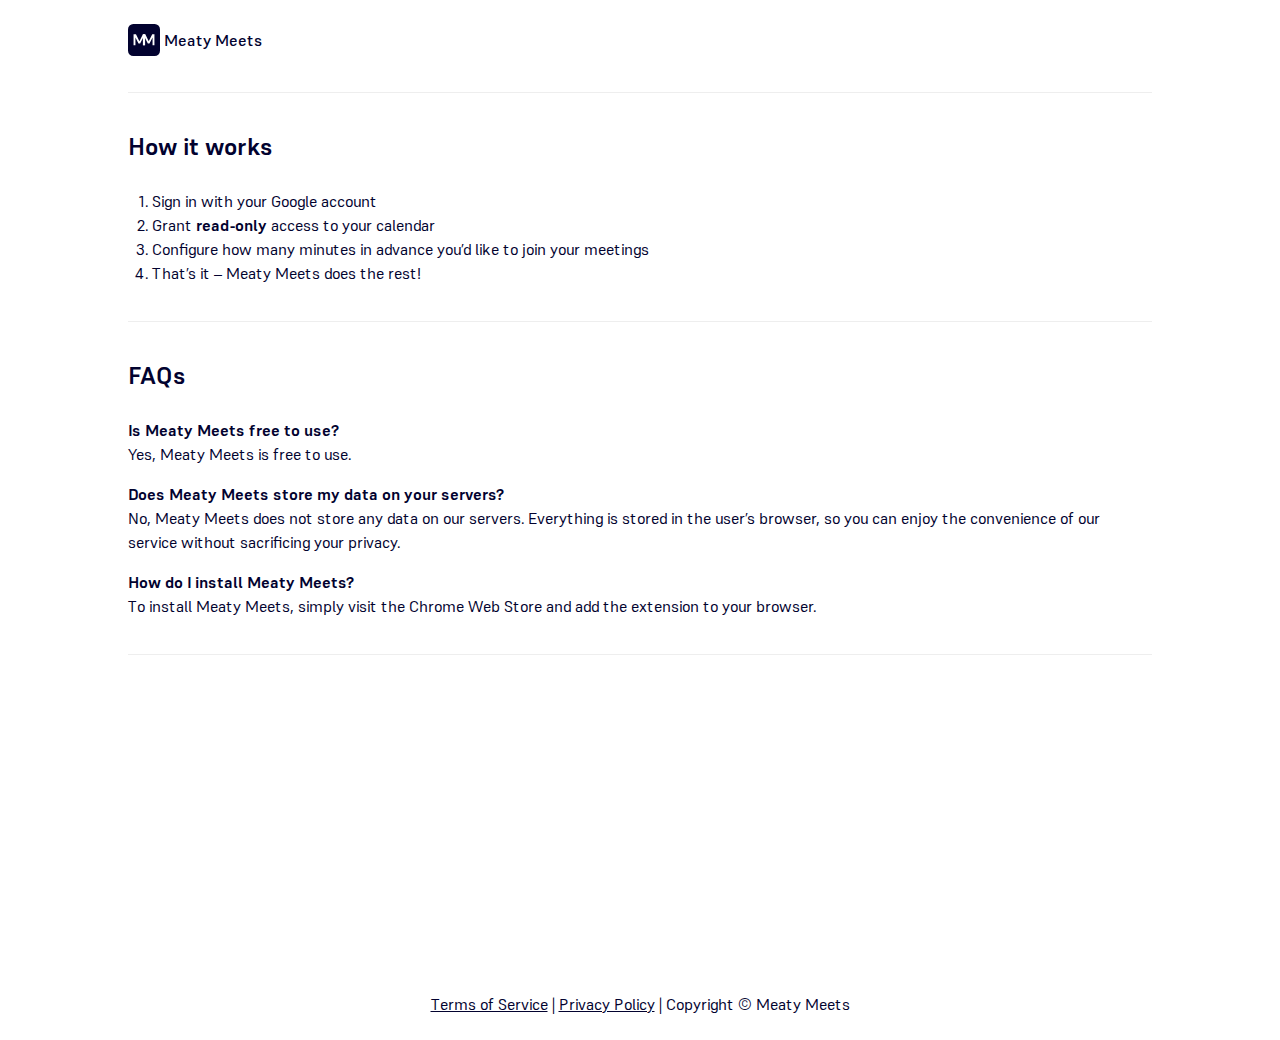
==== home/index.html @ b88919e8 "deploy: 27e49033e49269ad73d70c2f8913129b9b7d13e5" ====
<!doctype html><html lang=en><head><meta charset=utf-8><meta http-equiv=x-ua-compatible content="IE=edge"><meta name=viewport content="width=device-width,initial-scale=1"><link rel=stylesheet href=/supreme/css/supreme.css><link rel=stylesheet href=/index.css><title>Home</title></head><body><main aria-role=main><div style=margin-bottom:24px><a href=/ style=text-decoration:none><img src=/icons/icon.svg width=32 style=vertical-align:middle>
<span style=vertical-align:middle;font-weight:500>Meaty Meets</span></a></div><main><hr><h2 id=how-it-works>How it works</h2><ol><li>Sign in with your Google account</li><li>Grant <strong>read-only</strong> access to your calendar</li><li>Configure how many minutes in advance you&rsquo;d like to join your meetings</li><li>That&rsquo;s it – Meaty Meets does the rest!</li></ol><hr><h2 id=faqs>FAQs</h2><p><strong>Is Meaty Meets free to use?</strong><br>Yes, Meaty Meets is free to use.</p><p><strong>Does Meaty Meets store my data on your servers?</strong><br>No, Meaty Meets does not store any data on our servers. Everything is stored in the user&rsquo;s browser, so you can enjoy the convenience of our service without sacrificing your privacy.</p><p><strong>How do I install Meaty Meets?</strong><br>To install Meaty Meets, simply visit the Chrome Web Store and add the extension to your browser.</p><hr></main></main><footer><center><a href=/terms/>Terms of Service</a> |
<a href=/privacy/>Privacy Policy</a> |
Copyright © Meaty Meets</center></footer></body></html>
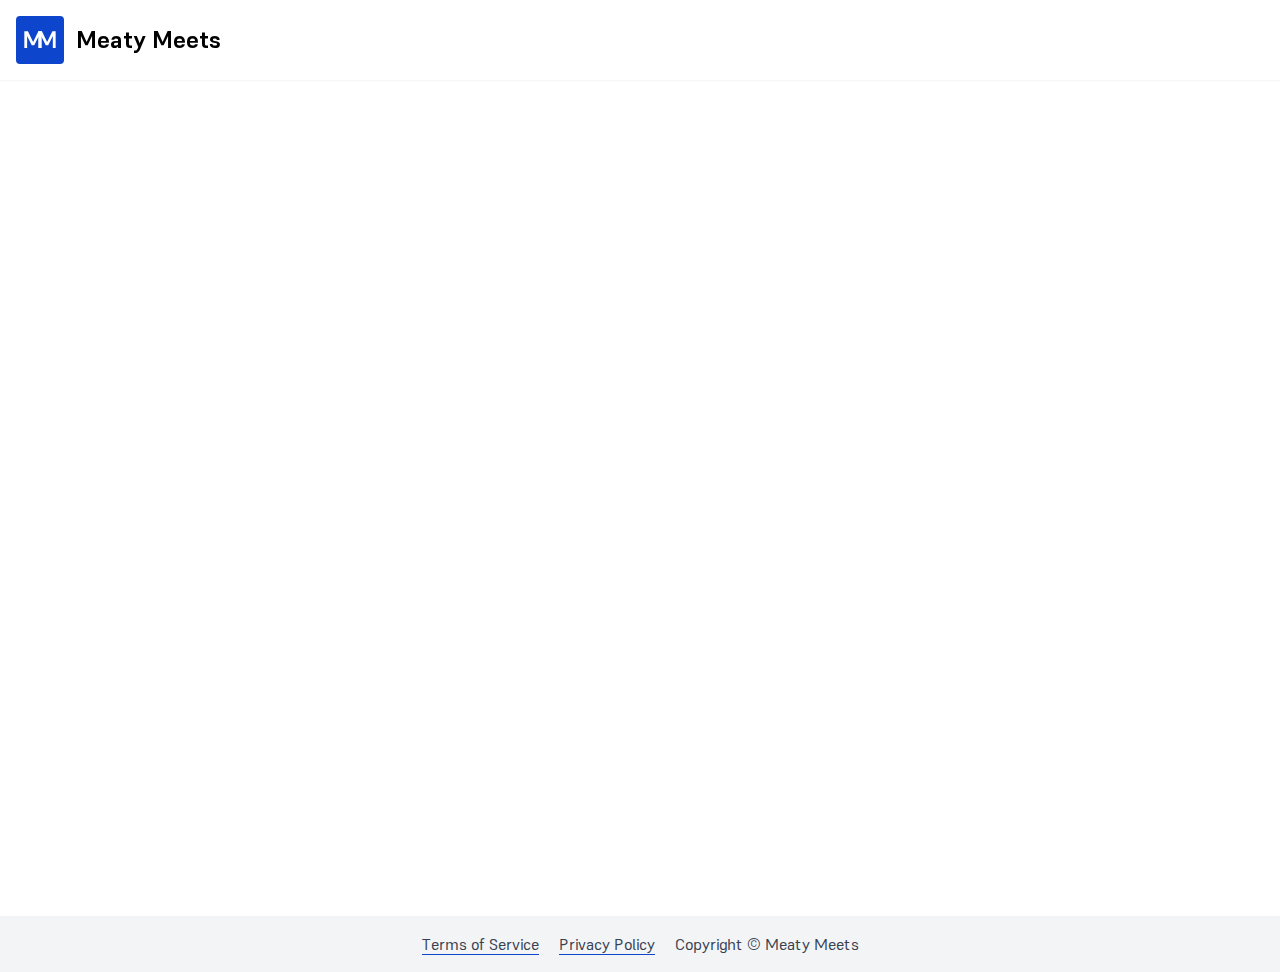
==== commit 66b1ff05: "deploy: 4e1d32ff3f05e1512ada7dabf3fef4eda2646c60" ====
--- a/home/index.html
+++ b/home/index.html
@@ -1,4 +1,4 @@
-<!doctype html><html lang=en><head><meta charset=utf-8><meta http-equiv=x-ua-compatible content="IE=edge"><meta name=viewport content="width=device-width,initial-scale=1"><link rel=stylesheet href=/supreme/css/supreme.css><link rel=stylesheet href=/index.css><title>Home</title></head><body><main aria-role=main><div style=margin-bottom:24px><a href=/ style=text-decoration:none><img src=/icons/icon.svg width=32 style=vertical-align:middle>
-<span style=vertical-align:middle;font-weight:500>Meaty Meets</span></a></div><main><hr><h2 id=how-it-works>How it works</h2><ol><li>Sign in with your Google account</li><li>Grant <strong>read-only</strong> access to your calendar</li><li>Configure how many minutes in advance you&rsquo;d like to join your meetings</li><li>That&rsquo;s it – Meaty Meets does the rest!</li></ol><hr><h2 id=faqs>FAQs</h2><p><strong>Is Meaty Meets free to use?</strong><br>Yes, Meaty Meets is free to use.</p><p><strong>Does Meaty Meets store my data on your servers?</strong><br>No, Meaty Meets does not store any data on our servers. Everything is stored in the user&rsquo;s browser, so you can enjoy the convenience of our service without sacrificing your privacy.</p><p><strong>How do I install Meaty Meets?</strong><br>To install Meaty Meets, simply visit the Chrome Web Store and add the extension to your browser.</p><hr></main></main><footer><center><a href=/terms/>Terms of Service</a> |
-<a href=/privacy/>Privacy Policy</a> |
-Copyright © Meaty Meets</center></footer></body></html>+<!doctype html><html lang=en><head><meta charset=utf-8><meta http-equiv=x-ua-compatible content="IE=edge"><meta name=viewport content="width=device-width,initial-scale=1"><meta name=google-site-verification content="hmmjIIb3eT8ug032mxil8LVOPxSdBTURrRlkJ2-AkQg"><link rel=stylesheet href=/supreme/css/supreme.css><link rel=stylesheet href=/index.css><title>Home</title></head><body><main aria-role=main><div class="py-4 fixed shadow-sm w-full bg-white z-50"><div class="container mx-auto px-4"><a class=no-underline href=/><img class="inline-block align-middle" src=/icons/icon.svg width=48>
+<span class="ml-2 align-middle inline-block text-2xl font-bold">Meaty Meets</span></a></div></div><div class="container mx-auto px-4"><div class="min-h-screen pt-20"></div></div></main><footer class="py-4 bg-gray-100 mt-4"><center><a class="text-gray-700 border-b border-accent-500 mr-4" href=/terms/>Terms of Service</a>
+<a class="text-gray-700 border-b border-accent-500 mr-4" href=/privacy/>Privacy Policy</a>
+<span class=text-gray-700>Copyright © Meaty Meets</span></center></footer></body></html>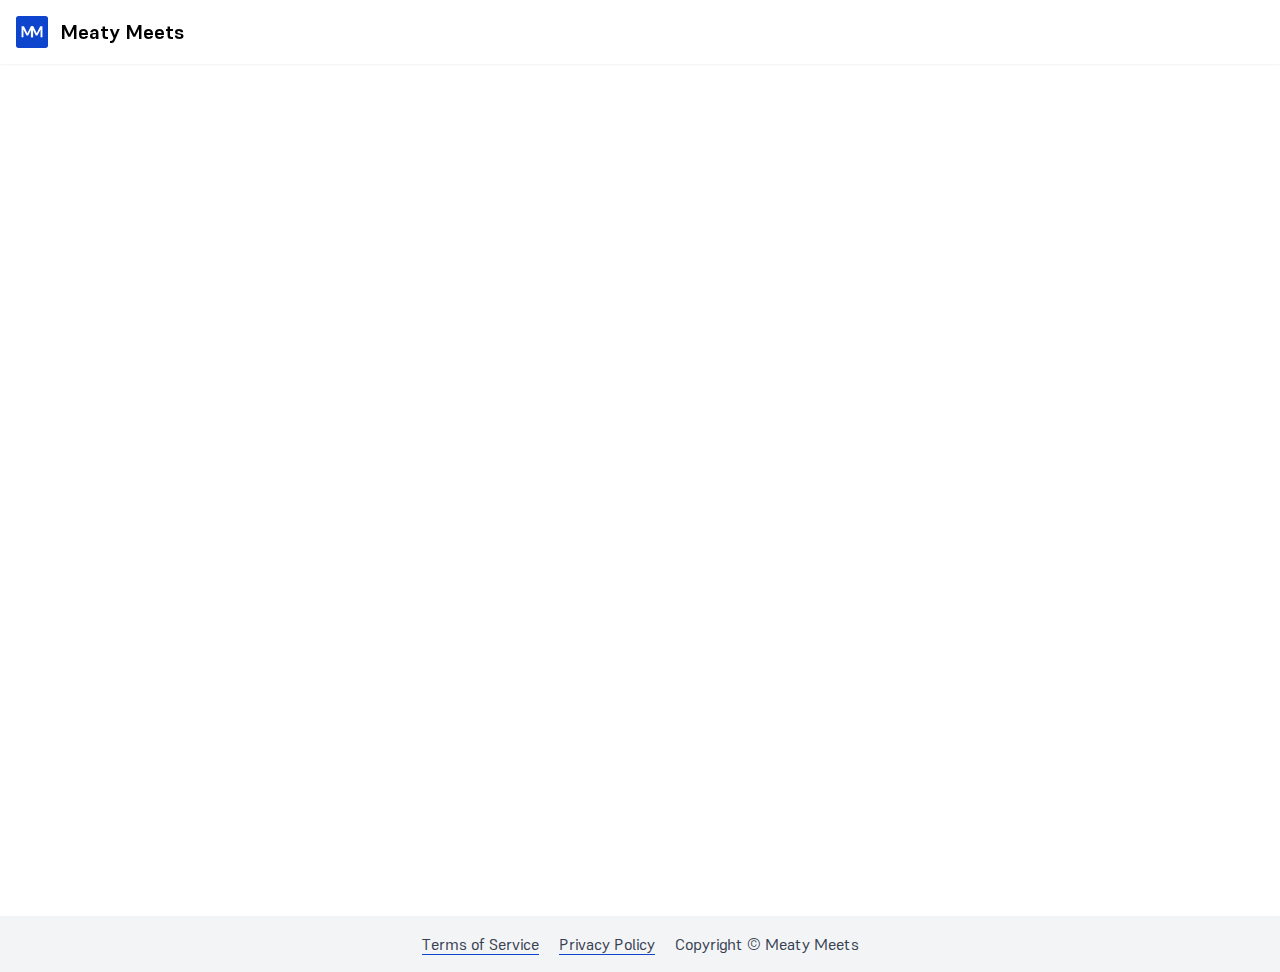
==== commit 0c1b979d: "deploy: c5e5f380e03d38da6635016ba07b224efe745d2f" ====
--- a/home/index.html
+++ b/home/index.html
@@ -1,4 +1,4 @@
-<!doctype html><html lang=en><head><meta charset=utf-8><meta http-equiv=x-ua-compatible content="IE=edge"><meta name=viewport content="width=device-width,initial-scale=1"><meta name=google-site-verification content="hmmjIIb3eT8ug032mxil8LVOPxSdBTURrRlkJ2-AkQg"><link rel=stylesheet href=/supreme/css/supreme.css><link rel=stylesheet href=/index.css><title>Home</title></head><body><main aria-role=main><div class="py-4 fixed shadow-sm w-full bg-white z-50"><div class="container mx-auto px-4"><a class=no-underline href=/><img class="inline-block align-middle" src=/icons/icon.svg width=48>
-<span class="ml-2 align-middle inline-block text-2xl font-bold">Meaty Meets</span></a></div></div><div class="container mx-auto px-4"><div class="min-h-screen pt-20"></div></div></main><footer class="py-4 bg-gray-100 mt-4"><center><a class="text-gray-700 border-b border-accent-500 mr-4" href=/terms/>Terms of Service</a>
+<!doctype html><html lang=en><head><meta charset=utf-8><meta http-equiv=x-ua-compatible content="IE=edge"><meta name=viewport content="width=device-width,initial-scale=1"><meta name=google-site-verification content="hmmjIIb3eT8ug032mxil8LVOPxSdBTURrRlkJ2-AkQg"><link rel=stylesheet href=/supreme/css/supreme.css><link rel=stylesheet href=/index.css><title>Home</title></head><body><main aria-role=main><div class="py-4 fixed shadow-sm w-full bg-white z-50"><div class="container mx-auto px-4"><a class=no-underline href=/><img class="inline-block align-middle" src=/icons/icon.svg width=32>
+<span class="ml-2 align-middle inline-block text-xl font-bold">Meaty Meets</span></a></div></div><div class="container mx-auto px-4"><div class="min-h-screen pt-20"></div></div></main><footer class="py-4 bg-gray-100 mt-4"><center><a class="text-gray-700 border-b border-accent-500 mr-4" href=/terms/>Terms of Service</a>
 <a class="text-gray-700 border-b border-accent-500 mr-4" href=/privacy/>Privacy Policy</a>
 <span class=text-gray-700>Copyright © Meaty Meets</span></center></footer></body></html>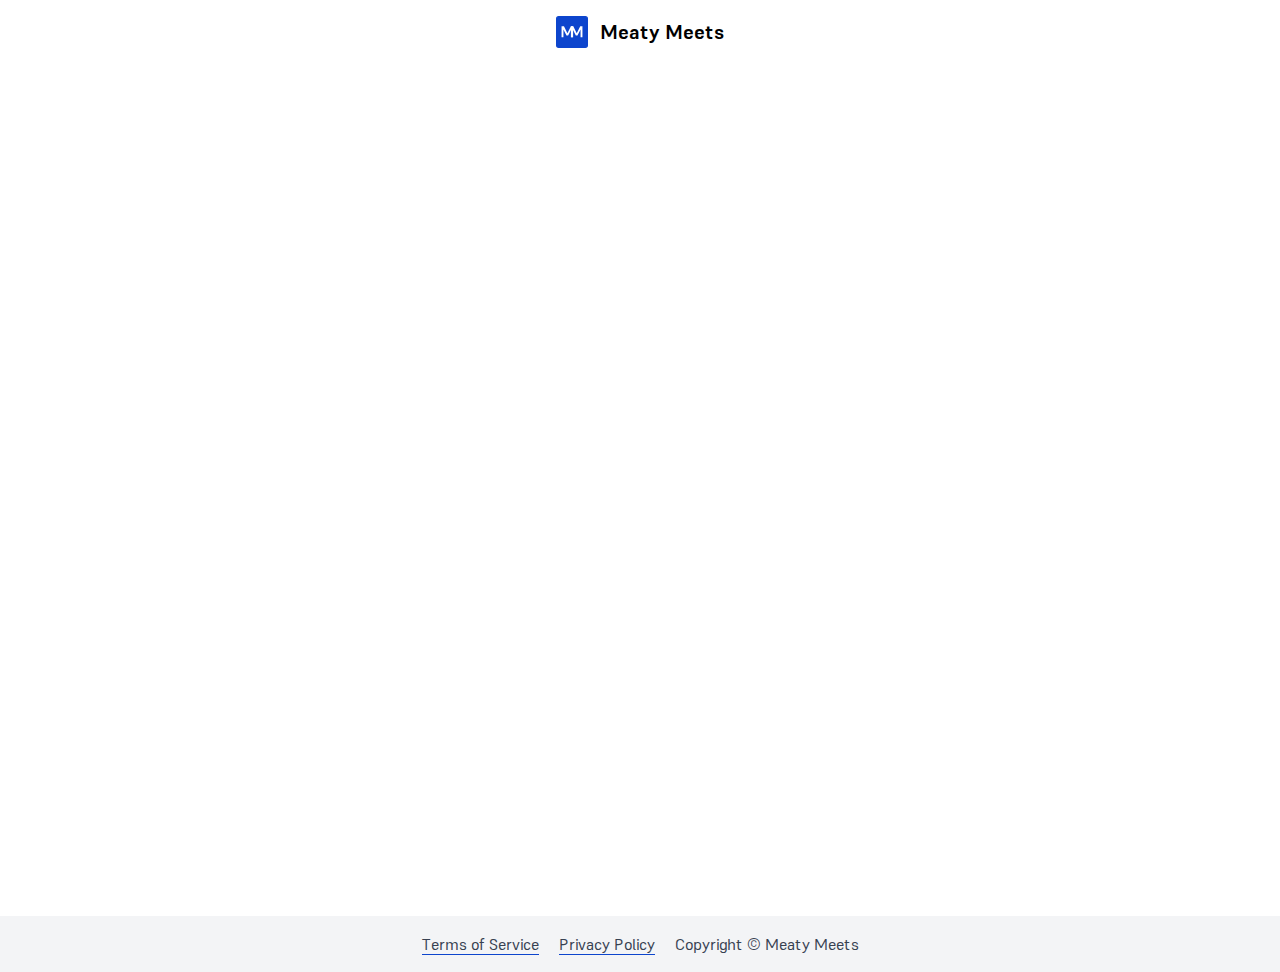
==== commit 961e90ed: "deploy: e3e10ad5b715438e2c1e7ef420597ab3374c9d63" ====
--- a/home/index.html
+++ b/home/index.html
@@ -1,4 +1,4 @@
-<!doctype html><html lang=en><head><meta charset=utf-8><meta http-equiv=x-ua-compatible content="IE=edge"><meta name=viewport content="width=device-width,initial-scale=1"><meta name=google-site-verification content="hmmjIIb3eT8ug032mxil8LVOPxSdBTURrRlkJ2-AkQg"><link rel=stylesheet href=/supreme/css/supreme.css><link rel=stylesheet href=/index.css><title>Home</title></head><body><main aria-role=main><div class="py-4 fixed shadow-sm w-full bg-white z-50"><div class="container mx-auto px-4"><a class=no-underline href=/><img class="inline-block align-middle" src=/icons/icon.svg width=32>
+<!doctype html><html lang=en><head><meta charset=utf-8><meta http-equiv=x-ua-compatible content="IE=edge"><meta name=viewport content="width=device-width,initial-scale=1"><meta name=google-site-verification content="hmmjIIb3eT8ug032mxil8LVOPxSdBTURrRlkJ2-AkQg"><link rel=stylesheet href=/supreme/css/supreme.css><link rel=stylesheet href=/index.css><title>Home</title></head><body><main aria-role=main><div class="py-4 fixed w-full bg-white z-50"><div class="container mx-auto px-4 text-center"><a class=no-underline href=/><img class="inline-block align-middle" src=/icons/icon.svg width=32>
 <span class="ml-2 align-middle inline-block text-xl font-bold">Meaty Meets</span></a></div></div><div class="container mx-auto px-4"><div class="min-h-screen pt-20"></div></div></main><footer class="py-4 bg-gray-100 mt-4"><center><a class="text-gray-700 border-b border-accent-500 mr-4" href=/terms/>Terms of Service</a>
 <a class="text-gray-700 border-b border-accent-500 mr-4" href=/privacy/>Privacy Policy</a>
 <span class=text-gray-700>Copyright © Meaty Meets</span></center></footer></body></html>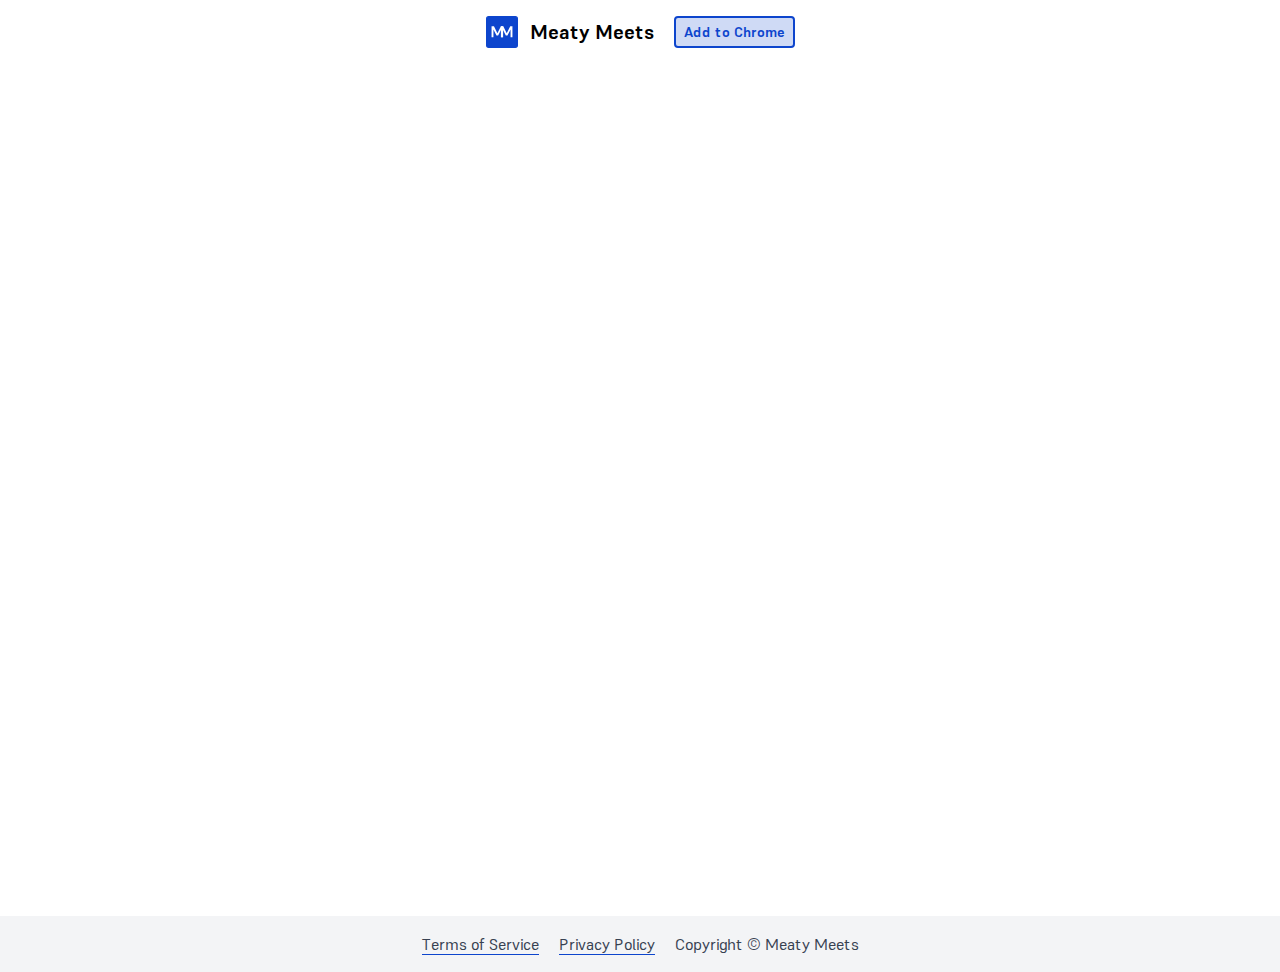
==== commit 795c7bc5: "deploy: 7638497d1e7135ec5f086b267b485b168d007fcf" ====
--- a/home/index.html
+++ b/home/index.html
@@ -1,4 +1,5 @@
-<!doctype html><html lang=en><head><meta charset=utf-8><meta http-equiv=x-ua-compatible content="IE=edge"><meta name=viewport content="width=device-width,initial-scale=1"><meta name=google-site-verification content="hmmjIIb3eT8ug032mxil8LVOPxSdBTURrRlkJ2-AkQg"><link rel=stylesheet href=/supreme/css/supreme.css><link rel=stylesheet href=/index.css><title>Home</title></head><body><main aria-role=main><div class="py-4 fixed w-full bg-white z-50"><div class="container mx-auto px-4 text-center"><a class=no-underline href=/><img class="inline-block align-middle" src=/icons/icon.svg width=32>
-<span class="ml-2 align-middle inline-block text-xl font-bold">Meaty Meets</span></a></div></div><div class="container mx-auto px-4"><div class="min-h-screen pt-20"></div></div></main><footer class="py-4 bg-gray-100 mt-4"><center><a class="text-gray-700 border-b border-accent-500 mr-4" href=/terms/>Terms of Service</a>
+<!doctype html><html lang=en><head><meta charset=utf-8><meta http-equiv=x-ua-compatible content="IE=edge"><meta name=viewport content="width=device-width,initial-scale=1"><meta name=google-site-verification content="hmmjIIb3eT8ug032mxil8LVOPxSdBTURrRlkJ2-AkQg"><link rel=canonical href=https://meatymeets.github.io/home/><title>Home</title><link rel=stylesheet href=/supreme/css/supreme.css><link rel=stylesheet href=/index.css></head><body><main aria-role=main><div class="py-4 fixed w-full bg-white z-50 overflow-hidden"><div class="container mx-auto px-4 text-center"><a class=no-underline href=/><img class="inline-block align-middle" src=/icons/icon.svg width=32 alt="Meaty Meets Logo" title="Meaty Meets Logo">
+<span class="ml-2 align-middle inline-block text-xl font-bold">Meaty Meets</span></a>
+<a id=add-to-chrome-header class="translate-y-20 ml-4 inline-block align-middle text-accent-500 font-bold border-2 border-accent-500 bg-accent-100 px-2 py-1 text-sm rounded transition-all hover:-translate-y-0.5 hover:drop-shadow-lg" href=https://chrome.google.com/webstore/detail/meaty-meets/ajpohkekgaabafinjmabdmnmkddjfpin target=_blank>Add to Chrome</a></div></div><div class="container mx-auto px-4"><div class="min-h-screen pt-20"></div></div></main><footer class="py-4 bg-gray-100 mt-4"><center><a class="text-gray-700 border-b border-accent-500 mr-4" href=/terms/>Terms of Service</a>
 <a class="text-gray-700 border-b border-accent-500 mr-4" href=/privacy/>Privacy Policy</a>
-<span class=text-gray-700>Copyright © Meaty Meets</span></center></footer></body></html>+<span class=text-gray-700>Copyright © Meaty Meets</span></center></footer></body><script>const addChromeButton=document.getElementById("add-to-chrome-header");addChromeButton.classList.remove("translate-y-20")</script></html>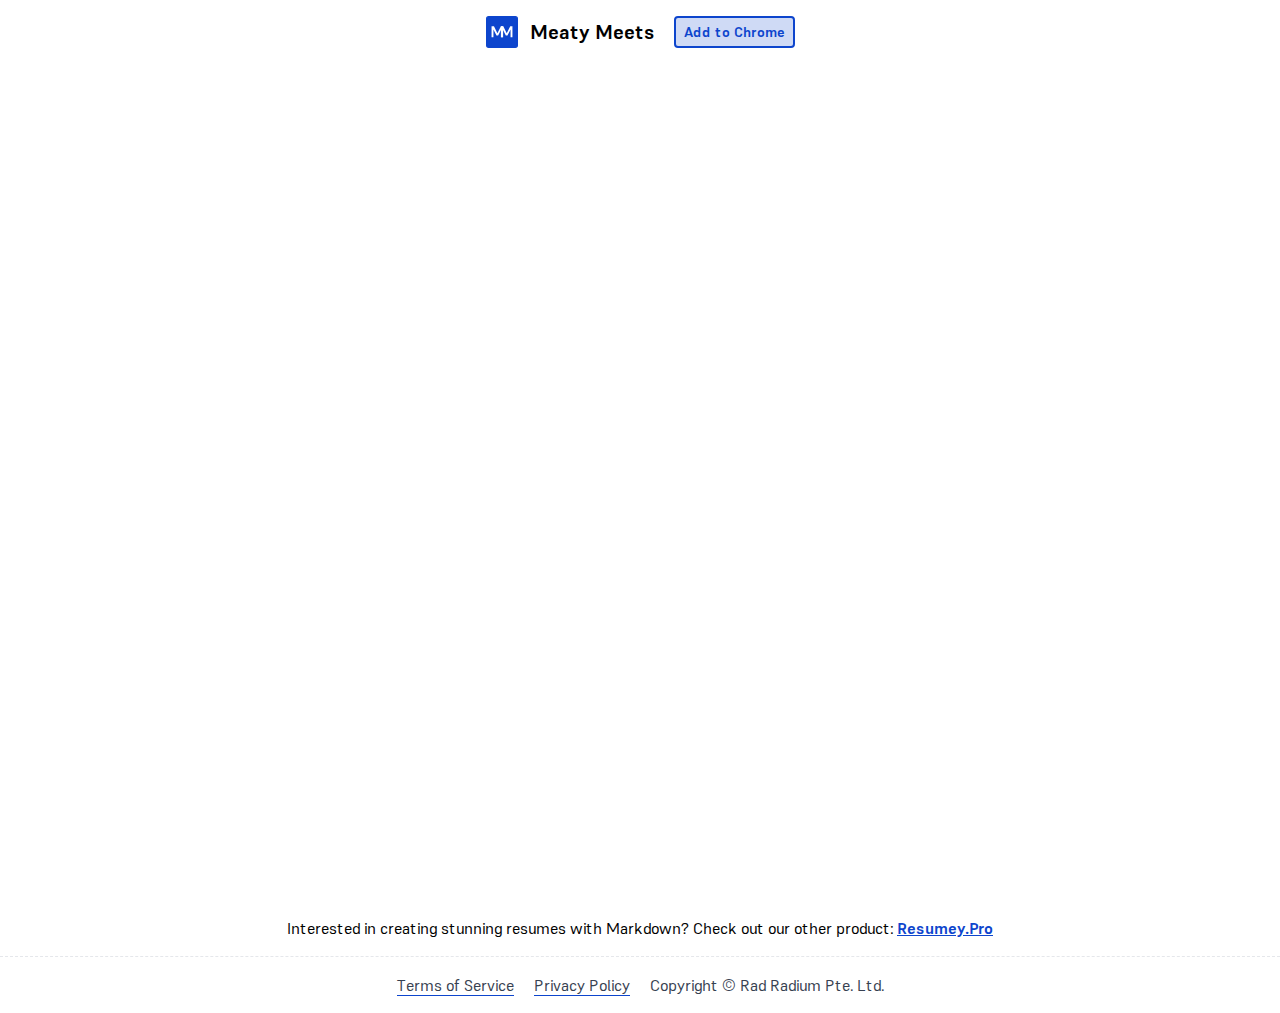
==== commit c945f042: "deploy: 6f70775f3b3ce69a966e8bfaba5dca67f9970360" ====
--- a/home/index.html
+++ b/home/index.html
@@ -1,5 +1,7 @@
 <!doctype html><html lang=en><head><meta charset=utf-8><meta http-equiv=x-ua-compatible content="IE=edge"><meta name=viewport content="width=device-width,initial-scale=1"><meta name=google-site-verification content="hmmjIIb3eT8ug032mxil8LVOPxSdBTURrRlkJ2-AkQg"><link rel=canonical href=https://meatymeets.github.io/home/><title>Home</title><link rel=stylesheet href=/supreme/css/supreme.css><link rel=stylesheet href=/index.css></head><body><main aria-role=main><div class="py-4 fixed w-full bg-white z-50 overflow-hidden"><div class="container mx-auto px-4 text-center"><a class=no-underline href=/><img class="inline-block align-middle" src=/icons/icon.svg width=32 alt="Meaty Meets Logo" title="Meaty Meets Logo">
 <span class="ml-2 align-middle inline-block text-xl font-bold">Meaty Meets</span></a>
-<a id=add-to-chrome-header class="translate-y-20 ml-4 inline-block align-middle text-accent-500 font-bold border-2 border-accent-500 bg-accent-100 px-2 py-1 text-sm rounded transition-all hover:-translate-y-0.5 hover:drop-shadow-lg" href=https://chrome.google.com/webstore/detail/meaty-meets/ajpohkekgaabafinjmabdmnmkddjfpin target=_blank>Add to Chrome</a></div></div><div class="container mx-auto px-4"><div class="min-h-screen pt-20"></div></div></main><footer class="py-4 bg-gray-100 mt-4"><center><a class="text-gray-700 border-b border-accent-500 mr-4" href=/terms/>Terms of Service</a>
+<a id=add-to-chrome-header class="translate-y-20 ml-4 inline-block align-middle text-accent-500 font-bold border-2 border-accent-500 bg-accent-100 px-2 py-1 text-sm rounded transition-all hover:-translate-y-0.5 hover:drop-shadow-lg" href=https://chrome.google.com/webstore/detail/meaty-meets/ajpohkekgaabafinjmabdmnmkddjfpin target=_blank>Add to Chrome</a></div></div><div class="container mx-auto px-4"><div class="min-h-screen pt-20"></div></div></main><footer class="container mx-auto"><div class="text-center py-4 border-b border-dashed">Interested in creating stunning resumes with Markdown? Check out our other
+product:
+<a class="font-bold text-accent-500 underline" href="https://resumey.pro/?ref=meatymeets">Resumey.Pro</a></div><div class="text-center py-4"><a class="text-gray-700 border-b border-accent-500 mr-4" href=/terms/>Terms of Service</a>
 <a class="text-gray-700 border-b border-accent-500 mr-4" href=/privacy/>Privacy Policy</a>
-<span class=text-gray-700>Copyright © Meaty Meets</span></center></footer></body><script>const addChromeButton=document.getElementById("add-to-chrome-header");addChromeButton.classList.remove("translate-y-20")</script></html>+<span class=text-gray-700>Copyright © Rad Radium Pte. Ltd.</span></div></footer></body><script>const addChromeButton=document.getElementById("add-to-chrome-header");addChromeButton.classList.remove("translate-y-20")</script></html>